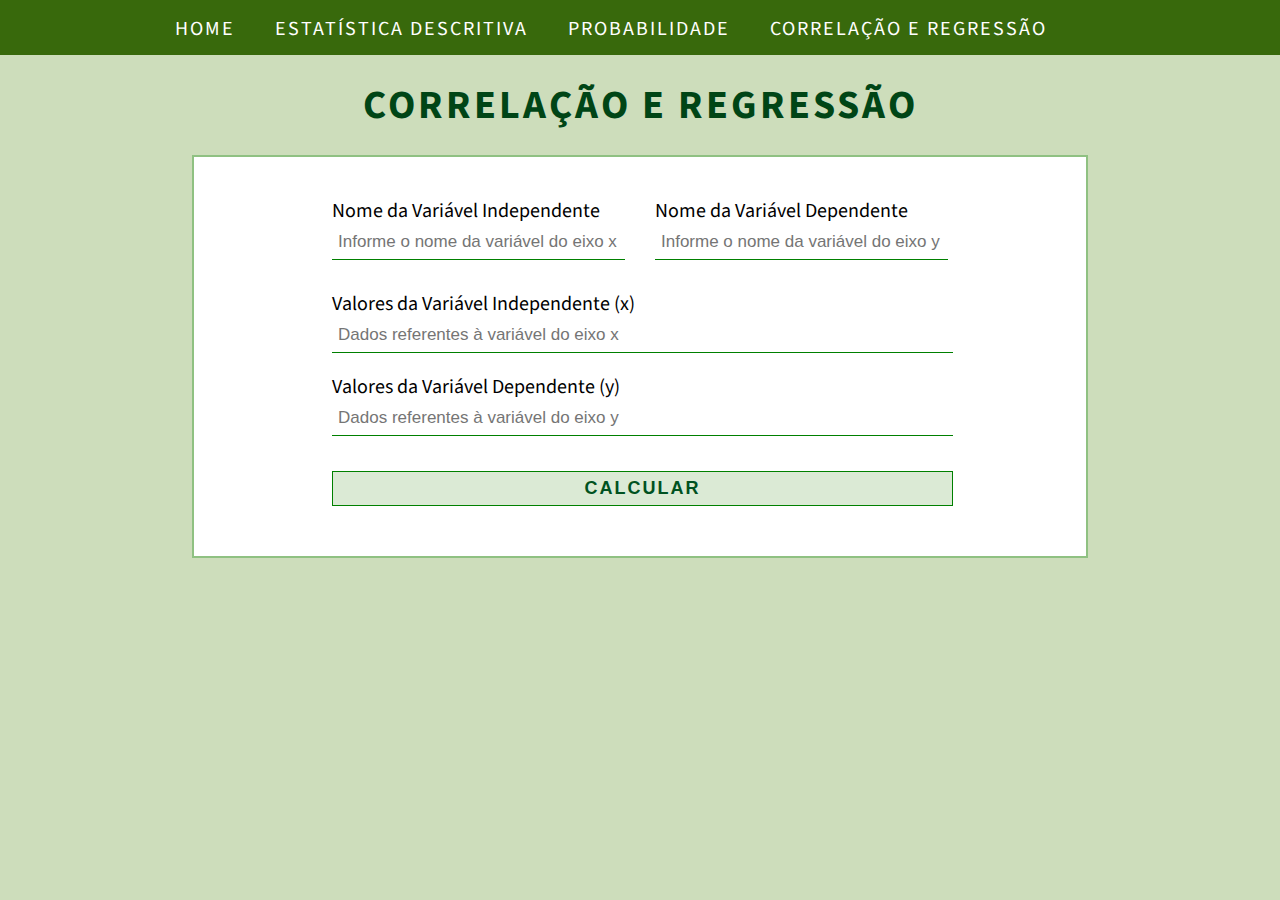
==== correlacao_regressao.html @ de12e217 "Correlação e Regressão Parcial" ====
<!DOCTYPE html>
<html lang="pt-br">
    <head>
        <meta charset="UTF-8">
        <meta name="viewport" content="width=device-width, initial-scale=1.0">
        <meta http-equiv="X-UA-Compatible" content="ie=edge"> 

        <link rel="icon" href="./images/favicon.ico"/>
        <link rel="stylesheet" type="text/css" href="./css/correlacao_regressao.css">
        <title>Probabilidade</title>
    </head>

    <body>

        <header class="header">
            <div class="menu">
                <nav class="nav">

                    <ul class="nav-list">
                        <li class="nav-item">
                            <a href="index.html" class="nav-link">Home</a>
                        </li>
                        <li class="nav-item">
                            <a href="./estatistica_descritiva.html" class="nav-link">Estatística Descritiva</a>
                        </li>
                        <li class="nav-item">
                            <a href="#" class="nav-link">Probabilidade</a>
                            <ul class="submenu">
                                <li class="nav-item">
                                    <a href="./distribuicao_binomial.html" class="nav-link">Distribuição Binomial</a>
                                </li>
                                <li class="nav-item">
                                    <a href="./distribuicao_normal.html" class="nav-link">Distribuição Normal</a>
                                </li>
                                <li class="nav-item">
                                    <a href="./distribuicao_uniforme.html" class="nav-link">Distribuição Uniforme</a>
                                </li>
                            </ul>
                        </li>
                        <li class="nav-item">
                            <a href="./correlacao_regressao.html" class="nav-link">Correlação e Regressão</a>
                        </li>
                    </ul>
                </nav>
            </div>
        </header>

        <main>
            <div class="titulo">
                <div class="heading">
                    <h1 class="title">Correlação e Regressão</h1>
                </div>
            </div>

            <section class="dados">

                <div class="container">
                    <div class="nomesVariaveis interna">
                        <div class="inputNomeVarX">
                            <label>Nome da Variável Independente</label>
                            <input type="text" id="inputNomeVarX" placeholder="Informe o nome da variável do eixo x">
                        </div>
                        <div class="inputNomeVarY">
                            <label>Nome da Variável Dependente</label>
                            <input type="text" id="inputNomeVarY" placeholder="Informe o nome da variável do eixo y">
                        </div>
                    </div>
                </div>


                <div class="container">
                    <div class="dadosEixoX interna">
                        <label>Valores da Variável Independente (x)</label>
                        <input type="text" id="inputDadosEixoX" placeholder="Dados referentes à variável do eixo x">
                    </div>
                </div>

                <div class="container">
                    <div class="dadosEixoY interna">
                        <label>Valores da Variável Dependente (y)</label>
                        <input type="text" id="inputDadosEixoY" placeholder="Dados referentes à variável do eixo y">
                    </div>
                </div>

                <div class="container">
                    <div class="calcular interna">
                        <button id="btnCalcCorrelacao" class="btnCalcCorrelacao">Calcular</button>
                    </div>
                </div>

            </section>

            <section id="exibeResultadosCorrelacao" class="sectionResultados">

                <div class="container">
                    <div class="interna">
                        <div class="tituloResultado">
                            <h1>Correlação</h1>
                        </div>
                        <div class="exibeResultado">
                            <div class="resultCoefCorrelacao" id="resultCoefCorrelacao"></div>
                            <div class="classificacao" id="classificacao"></div>
                        </div>
                    </div>
                </div>

                <div class="container">
                    <div class="interna">
                        <div class="tituloResultado tituloRegressao">
                            <h1>Regressão</h1>
                        </div>
                        <div class="exibeResultado">
                            <div class="resultadoRegressao" id="resultadoRegressao"></div>
                        </div>
                    </div>
                </div>

                <div class="container">
                    <div class="regressao interna">
                        <div class="eixoRegressao">
                            <label>Escolha a variável</label>
                            <select id="eixoRegressao">
                                <option>(Selecione)</option>
                                <option>X</option>
                                <option>Y</option>
                            </select>
                        </div>
                        <div id="divValorRegressao" class="valorEixoRegressao">
                            <label>Valor</label>
                            <input type="number" id="valorEixoRegressao" placeholder="Valor para cálculo">
                        </div>
                        <div id="divResultEquacaoRegressao" class="resultEquacaoRegressao exibeResultado">
                            <div class="resultadoEquacaoRegressao" id="resultEquacaoRegressao"></div>
                        </div>
                    </div>
                </div>

                <div class="container">
                    <div class="interna">
                        <div class="tituloResultado">
                            <h1>Representação Gráfica</h1>
                        </div>
                        <canvas id="chartDispersao" class="chart" max-width="300px" height="250px"></canvas>
                    </div>                    
                </div>

            </section>

            <section class="footer">
                <div class="interna"></div>
            </section>
        </main>

        <script src="./js/chart.js"></script>
        <script type="text/javascript" src="./js/correlacao_regressao.js"></script>
    </body>
</html>
---- css/correlacao_regressao.css ----
/* Importa as fontes usadas */
@import url('https://fonts.googleapis.com/css2?family=Source+Sans+Pro:ital,wght@0,300;0,400;0,600;0,700;0,900;1,400&display=swap');


/* Resets */
*,
*::before,
*::after {
    margin: 0;
    padding: 0;
    box-sizing: border-box;
}

/* Var */
:root {
    --green-teste: #cdddbb;
    --green-outro: #38690c;
}

/* Global */
html {
    font-size: 10px;
}

body {
    font-family: 'Source Sans Pro', sans-serif;
    font-size: 1.6rem;
    /*color: var(--black-color);*/
    background-color: var(--green-teste);
}

ul {
    list-style: none;
}

section {
    width: 70%;
    margin: 0 auto;
    border-right: 2px solid rgba(0,128,0,.3);
    border-left: 2px solid rgba(0,128,0,.3);
    border-bottom: 2px solid rgba(0,128,0,.3);
    border-top: 2px solid rgba(0,128,0,.3);
}

.dados {
    justify-content: center;
}

.sectionResultados {
    justify-content: center;
}

.footer {
    width: 70%;
    margin: 0 auto;
    border: none;
    height: 5rem;
}

/* Geral */
.container {
    width: 100%;
    max-width: 120rem;
    padding: 0 1.5rem;
    margin: 0 auto;
    background-color: #fff;
}

.container h1 {
    text-transform: uppercase;
}

.container label {
    color: var(--black-color);
    font-size: 2rem;
    display: flex;
}

.dadosEixoX label, .dadosEixoX input,
.dadosEixoY label, .dadosEixoY input,
.calcular .btnCalcCorrelacao {
    width: 80%;
    margin-left: 8rem;
}

/* Div que contém os agrupamentos dos elementos ----- */
.interna {
    width: 90%;
    margin: 0 auto;
    justify-content: center;
}

/* Input type Text e Number */
input[type='text'], input[type='number'], select {
    border-width: 0px 0px 1px 0px;
    border-style: solid;
    border-color: green;
    outline: none;
    padding: 0rem .6rem;
    height: 3.5rem;
    width: 80%;
    font-size: 1.7rem;
}

input[type='text']:hover, input[type='number']:hover, select:hover {
    border-width: 1px;
    border-style: solid;
    border-color: green;
    outline: none; 
}

.notaInput {
    display: flex;
    margin-top: 2px;
    font-size: 1.5rem;
}

a {
    text-decoration: none;
}

/* Menu - cabeçalho */
.header {
    background-color: #38690c;
}

.menu {
    width: 90%;
    justify-content: center;
    margin: 0 auto;
}

.nav {
    display: flex;
    align-items: center;
    justify-content: space-between;
}

.nav-list {
    width: 95rem;
    display: flex;
    flex-direction: row;
    align-items: center;
    /*justify-content: center;*/
    margin: 0 auto;
}

.nav-item {
    background-color: #38690c;
    margin-top: .5rem;
    margin-right: 2rem;
    margin-left: 0%;
    align-items: right;
}

.nav-link {
    display: block;
    color: #fff;
    height: 5rem;
    font-size: 2rem;
    text-transform: uppercase;
    letter-spacing: 2px;
    padding: 1rem;
}

.nav-link:hover {
    border-bottom: 3px solid #fff;
    font-size: 2.1rem;
}

.submenu {
    position: absolute;
    display: none;
}

.nav-item:hover .submenu {
    display: inherit;
}

.submenu .nav-item {
    margin: 0px;
}

.submenu .nav-item:not(:last-child) {
    border-bottom: 1px solid #fff;
}

.submenu .nav-link {
    font-size: 1.9rem;
}

.submenu .nav-link:hover {
    border: none;
    font-size: 1.95rem;
    background-color: #7b995d;
}

/* Título da Página ------------- */
.heading {
    display: flex;
    align-items: center;
    justify-content: center;
    padding: 1rem 2rem 1rem 2rem;
    width: 100%;
    height: 10rem;
}

.title {
    text-transform: uppercase;
    font-size: 4rem;
    letter-spacing: 3px;
    color: #004516;
    padding: 1rem;
    align-items: center;
    text-align: center;
}

/* Botão Calcular -------------- */
.calcular {
    padding-top: 2rem;
    padding-bottom: 5rem;
}

.btnCalcCorrelacao {
    padding: .6rem;
    width: 100%;
    height: 3.5rem;
    font-size: 1.8rem;
    font-weight: 700;
    text-transform: uppercase;
    border-width: 1px;
    border-style: solid;
    border-color: green;
    outline: none;
    cursor: pointer;
    background-color: #dbead5;
    color: #005221;
    letter-spacing: 2px;
    margin-top: 1.5rem;
}

.btnCalcCorrelacao:hover {
    background-color: #a8cc99;
}

/* Input Nome das Variáveis - Topo da Página ---------- */
.nomesVariaveis {
    display: flex;
    justify-content: space-between;
    padding-top: 4rem;
    padding-bottom: 1rem;
    margin-bottom: 0rem;
}

.inputNomeVarX {
    margin-left: 8rem;
    margin-right: 3rem;
    width: 50%;
}

.inputNomeVarY {
    margin-right: 8rem;
    width: 50%;
}

.inputNomeVarX input, .inputNomeVarY input {
    width: 100%;
}

/* Inserção de dados ----------------------- */
.dadosEixoX {
    padding-top: 2rem;
    padding-bottom: 2rem;
}
    
/* Resultados -------- */
.tituloResultado {
    display: flex;
    justify-content: center;
    border-width: 20px;
    border-bottom: 2px solid #004516;
    padding-top: 4.5rem;
    color: green;
    letter-spacing: 2px;
}

.exibeResultado {
    display: flex;
    justify-content: center;
    font-size: 1.9rem;
    padding-top: 1rem;
    padding-bottom: 4rem;
}

.exibeResultado div {
    padding-left: 2rem;
    padding-right: 6rem;
    padding-top: 1rem;
    justify-content: center;
    text-align: center;
    vertical-align: center;
    font-size: 2rem;
}

/* Regressão ------------------- */
.tituloRegressao {
    padding-top: 0rem;
}

.regressao {
    display: flex;
    justify-content: space-between;
}

.eixoRegressao {
    width: 30rem;
    padding-bottom: 5rem;
}

.valorEixoRegressao {
    width: 30rem;
}

.resultEquacaoRegressao {
    width: 30rem;
}

.eixoRegressao label {
    padding-top: .5rem;
    padding-bottom: .5rem;
}

.valorEixoRegressao label {
    padding-top: .5rem;
    padding-bottom: .5rem;
}
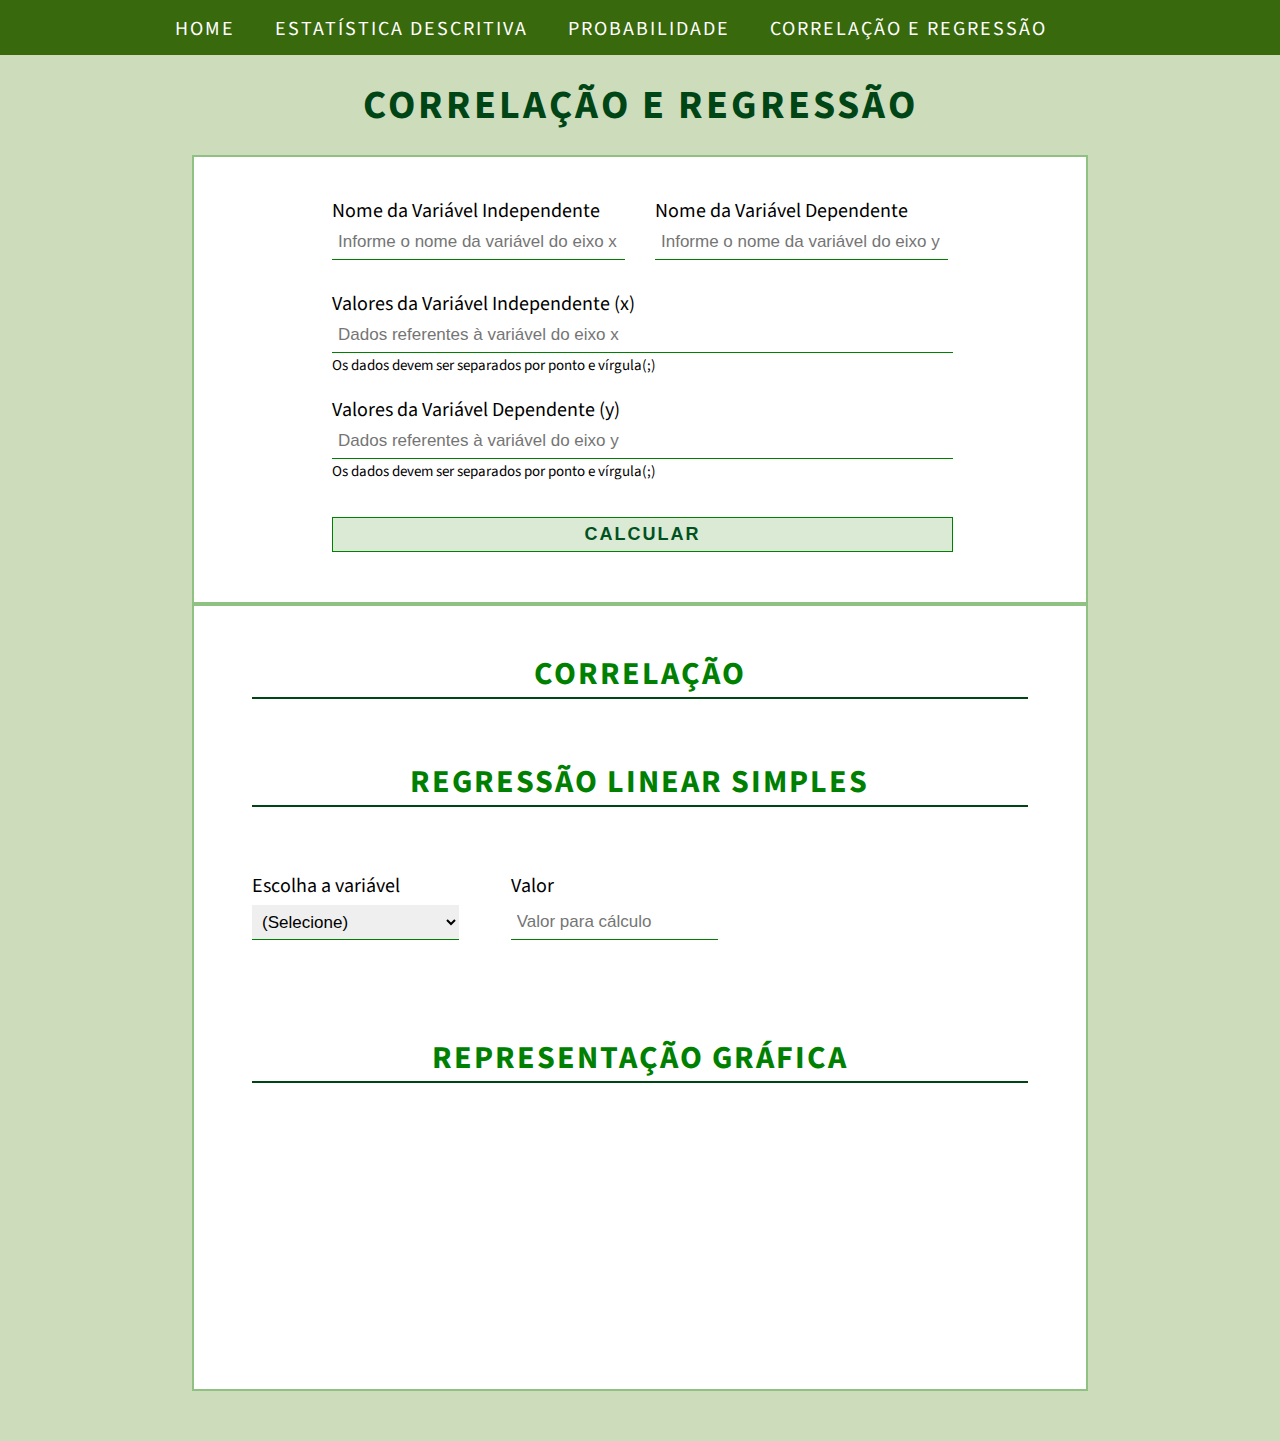
==== commit 5639becc: "Correlação e Regressão Linear Simples" ====
--- a/correlacao_regressao.html
+++ b/correlacao_regressao.html
@@ -72,6 +72,7 @@
                     <div class="dadosEixoX interna">
                         <label>Valores da Variável Independente (x)</label>
                         <input type="text" id="inputDadosEixoX" placeholder="Dados referentes à variável do eixo x">
+                        <small class="notaInput">Os dados devem ser separados por ponto e vírgula(;)</small>
                     </div>
                 </div>
 
@@ -79,6 +80,7 @@
                     <div class="dadosEixoY interna">
                         <label>Valores da Variável Dependente (y)</label>
                         <input type="text" id="inputDadosEixoY" placeholder="Dados referentes à variável do eixo y">
+                        <small class="notaInput">Os dados devem ser separados por ponto e vírgula(;)</small>
                     </div>
                 </div>
 
@@ -107,7 +109,7 @@
                 <div class="container">
                     <div class="interna">
                         <div class="tituloResultado tituloRegressao">
-                            <h1>Regressão</h1>
+                            <h1>Regressão Linear Simples</h1>
                         </div>
                         <div class="exibeResultado">
                             <div class="resultadoRegressao" id="resultadoRegressao"></div>
@@ -140,7 +142,7 @@
                         <div class="tituloResultado">
                             <h1>Representação Gráfica</h1>
                         </div>
-                        <canvas id="chartDispersao" class="chart" max-width="300px" height="250px"></canvas>
+                        <canvas id="chartDispersao" class="chart" max-width="250px" height="200px"></canvas>
                     </div>                    
                 </div>
 
--- a/css/correlacao_regressao.css
+++ b/css/correlacao_regressao.css
@@ -113,6 +113,7 @@
     display: flex;
     margin-top: 2px;
     font-size: 1.5rem;
+    margin-left: 8rem;
 }
 
 a {
@@ -334,3 +335,9 @@
     padding-top: .5rem;
     padding-bottom: .5rem;
 }
+
+/* Gráfico ------------------- */
+.chart {
+    padding-top: 5rem;
+    padding-bottom: 5rem;
+}
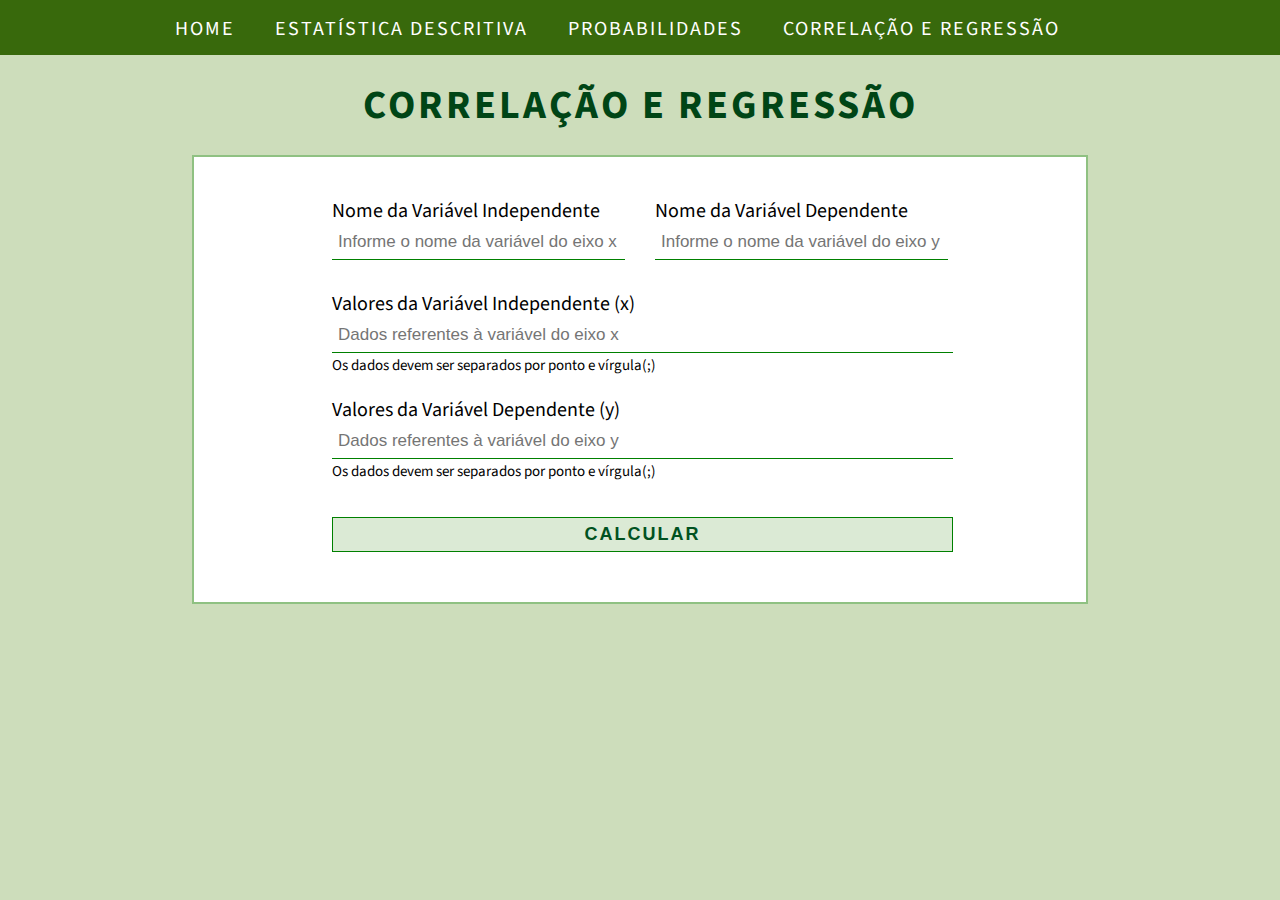
==== commit d3d91ced: "Revisão Geral" ====
--- a/correlacao_regressao.html
+++ b/correlacao_regressao.html
@@ -24,7 +24,7 @@
                             <a href="./estatistica_descritiva.html" class="nav-link">Estatística Descritiva</a>
                         </li>
                         <li class="nav-item">
-                            <a href="#" class="nav-link">Probabilidade</a>
+                            <a href="#" class="nav-link">Probabilidades</a>
                             <ul class="submenu">
                                 <li class="nav-item">
                                     <a href="./distribuicao_binomial.html" class="nav-link">Distribuição Binomial</a>
--- a/css/correlacao_regressao.css
+++ b/css/correlacao_regressao.css
@@ -142,7 +142,6 @@
     display: flex;
     flex-direction: row;
     align-items: center;
-    /*justify-content: center;*/
     margin: 0 auto;
 }
 
@@ -341,3 +340,15 @@
     padding-top: 5rem;
     padding-bottom: 5rem;
 }
+
+
+/* Media queries -------------------------
+@media screen and (min-width: 1030px) {  /* Acima de 1040px
+    section {
+        background-color: blue;
+    }
+
+    .nav-item {
+        margin-right: 0rem;
+    }
+}*/